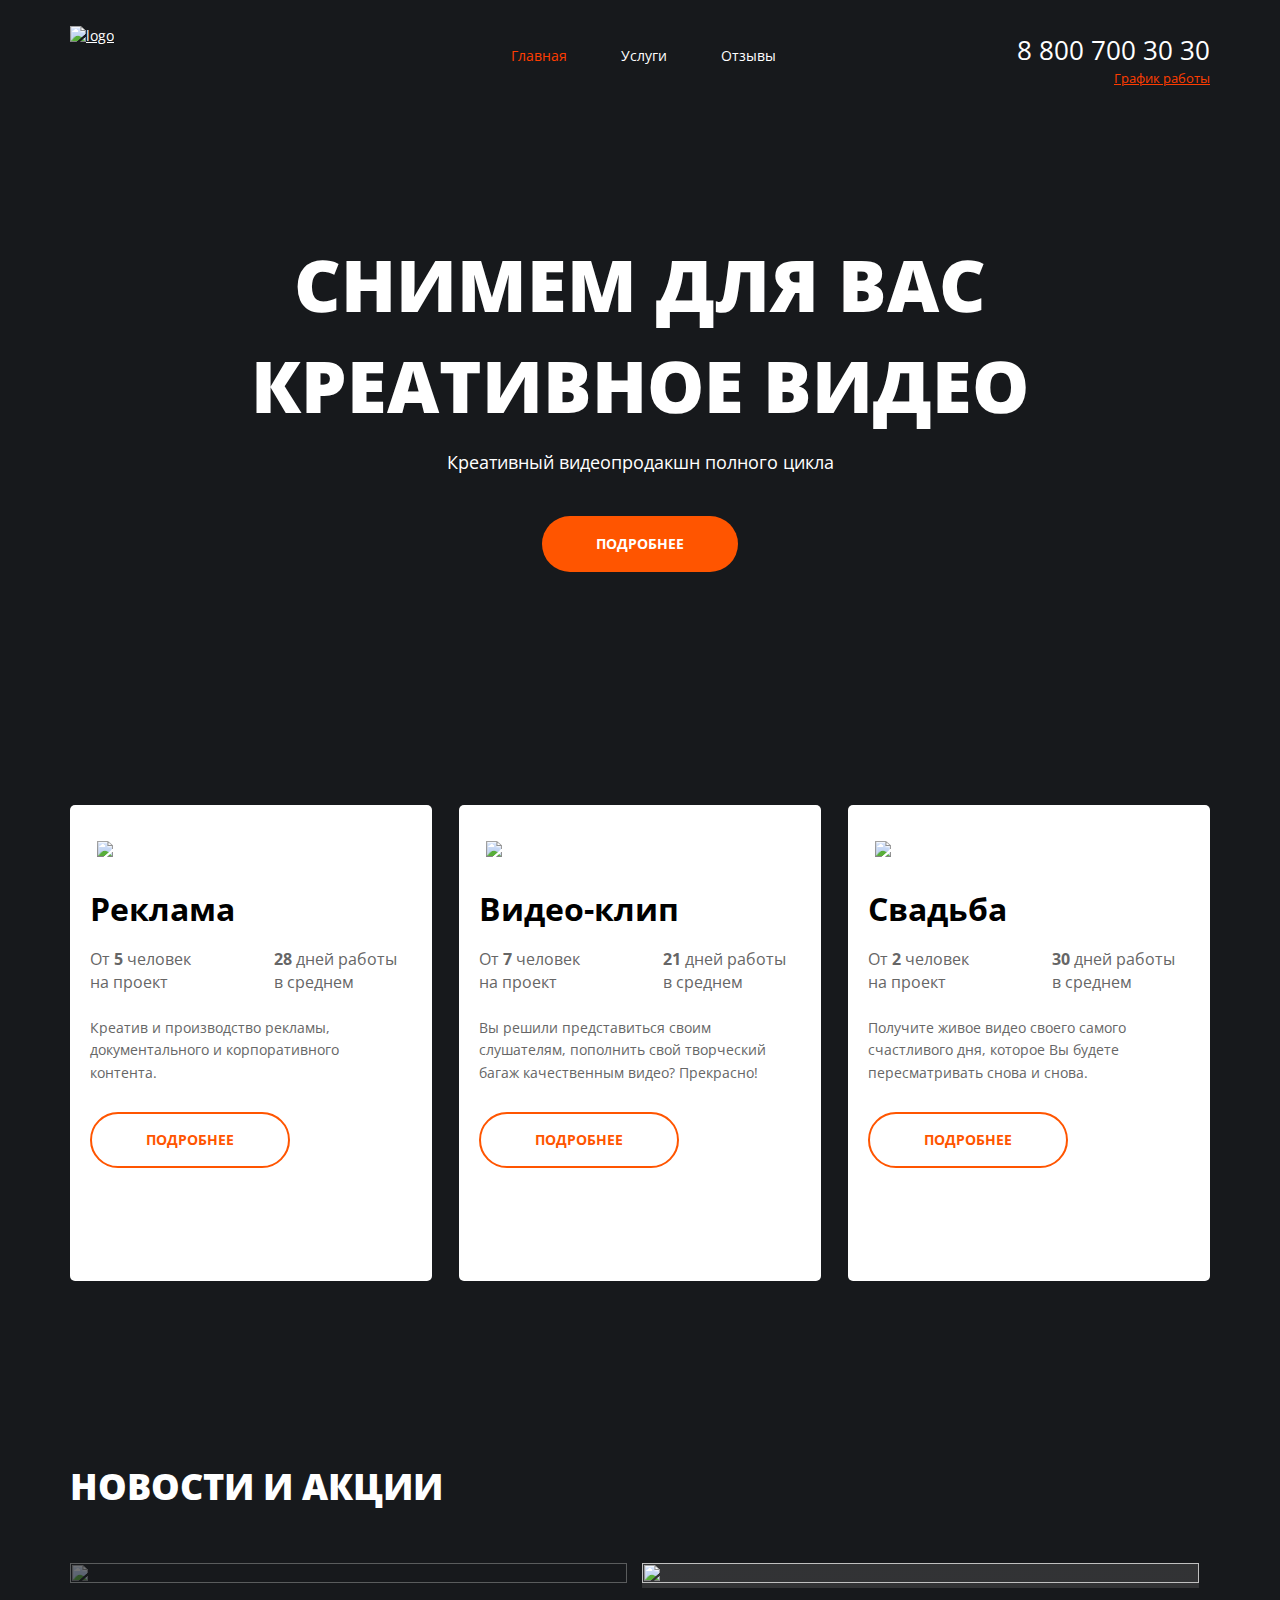
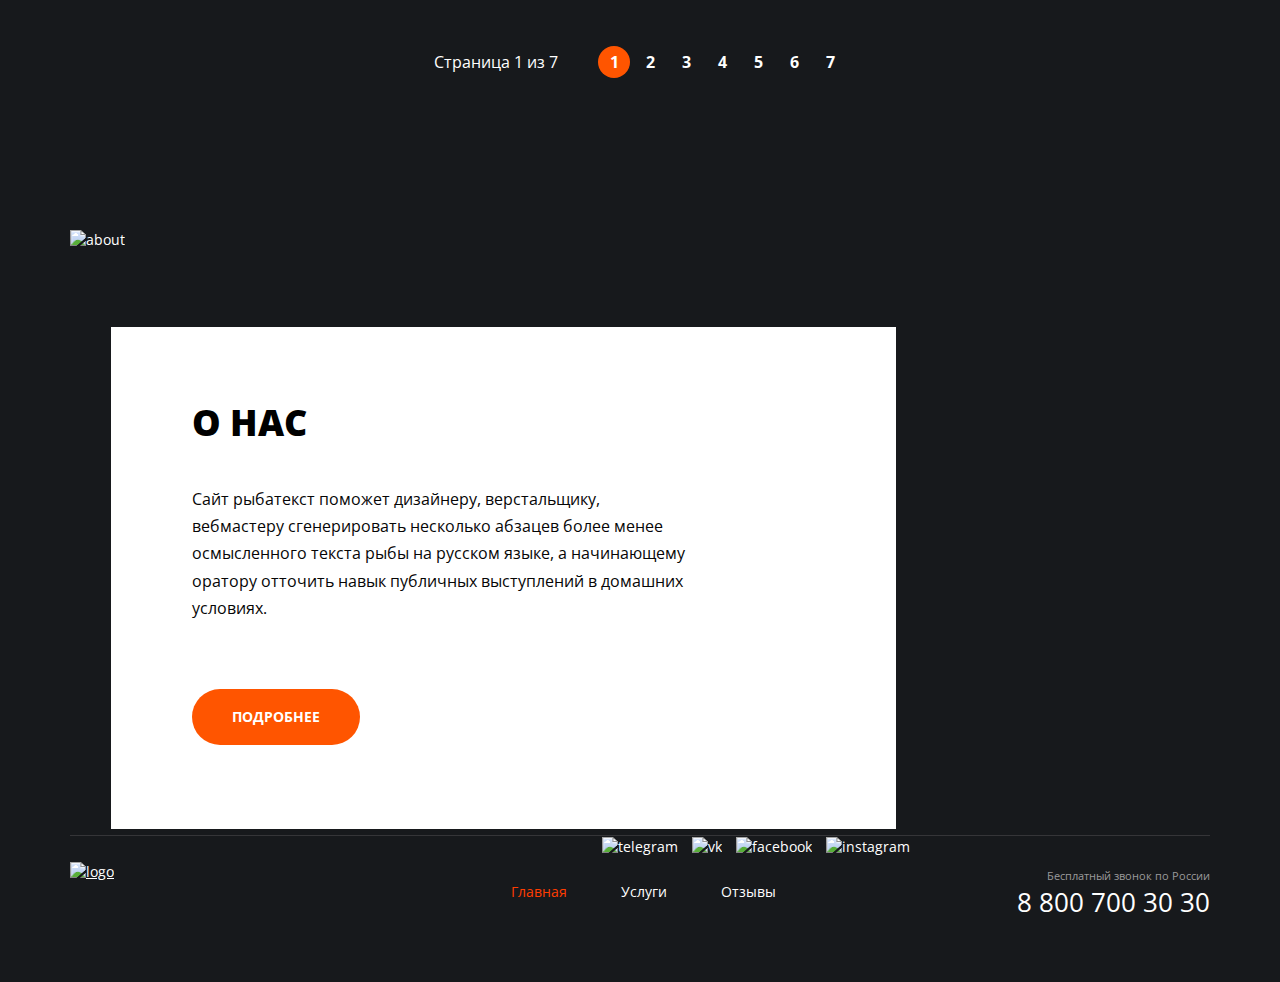
==== index.html @ 85a8a280 "Add files via upload" ====
<!DOCTYPE html>
<html lang="ru">

<head>
    <meta charset="UTF-8">
    <meta http-equiv="X-UA-Compatible" content="IE=edge">
    <meta name="viewport" content="width=device-width, initial-scale=1.0">
    <link rel="preconnect" href="https://fonts.gstatic.com">
    <link href="https://fonts.googleapis.com/css2?family=Open+Sans:wght@400;700;800&display=swap" rel="stylesheet">
    <link rel="stylesheet" href="main.css">
    <title>Video production</title>
</head>

<body>
    <div class="wrapper main-page-wraper">
        <div class="wrapper__content">
            <div class="container">
                <header class="header">
                    <a href="/video-prod/index.html" class="logo">
                        <img src="/video-prod/img/logo.png" alt="logo" class="logo__img">
                    </a>
                    <nav class="menu">
                        <ul class="menu__list">
                            <li class="menu__item menu__item--active"><a href="#" class="menu__link">Главная</a></li>
                            <li class="menu__item"><a href="#" class="menu__link">Услуги</a></li>
                            <li class="menu__item"><a href="#" class="menu__link">Отзывы</a></li>
                        </ul>
                    </nav>
                    <address class="contacts">
                        <a href="tel:+78007003030" class="contacts__phone">8 800 700 30 30</a>
                        <div class="contacts__info">График работы</div>
                    </address>
                </header>
            </div>

            <main class="maincontent">
                <section class="hello">
                    <div class="container">
                        <h1 class="hello__title">Снимем для вас
                            креативное видео</h1>
                        <div class="hello__text">Креативный видеопродакшн полного цикла</div>
                        <a href="#" class="botton">Подробнее</a>
                    </div>
                </section>
                <section class="offers">
                    <div class="container">
                        <ul class="offers__list">
                            <li class="offers__item">
                                <img src="/video-prod/img/offers/tv.png" alt="Реклама" class="offers__img">
                                <h3 class="offers__title">Реклама</h3>
                                <div class="offers__features">
                                    <div class="offers__feature">От <b>5</b> человек
                                        на проект</div>
                                    <div class="offers__feature"><b>28</b> дней работы
                                        в среднем</div>
                                </div>
                                <div class="offers__text">Креатив и производство рекламы, документального и
                                    корпоративного контента.</div>
                                <a href="#" class="botton botton--light">Подробнее</a>
                            </li>
                            <li class="offers__item">
                                <img src="/video-prod/img/offers/clapper.png" alt="Видео-клип" class="offers__img">
                                <h3 class="offers__title">Видео-клип</h3>
                                <div class="offers__features">
                                    <div class="offers__feature">От <b>7</b> человек
                                        на проект</div>
                                    <div class="offers__feature"><b>21</b> дней работы
                                        в среднем</div>
                                </div>
                                <div class="offers__text">Вы решили представиться своим слушателям, пополнить свой
                                    творческий багаж качественным видео? Прекрасно!</div>
                                <a href="#" class="botton botton--light">Подробнее</a>
                            </li>
                            <li class="offers__item">
                                <img src="/video-prod/img/offers/film.png" alt="Свадьба" class="offers__img">
                                <h3 class="offers__title">Свадьба</h3>
                                <div class="offers__features">
                                    <div class="offers__feature">От <b>2</b> человек
                                        на проект</div>
                                    <div class="offers__feature"><b>30</b> дней работы
                                        в среднем</div>
                                </div>
                                <div class="offers__text">Получите живое видео своего самого счастливого дня, которое Вы
                                    будете пересматривать снова и снова.</div>
                                <a href="#" class="botton botton--light">Подробнее</a>
                            </li>
                        </ul>
                    </div>
                </section>
                <section class="news">
                    <div class="container">
                        <h2 class="news__title">Новости и акции</h2>
                        <ul class="news__list">
                            <li class="news__item">
                                <img src="/video-prod/img/news/camera.png" alt="" class="news__img">
                                <div class="news__content">
                                    <div class="news__data">Декабрь 2019</div>
                                    <h3 class="news__subtitle">Снимем ваш клип на 50% дешевле</h3>
                                    <div class="news__text">В честь Новогодних праздников мы раздаем огромные скидки,
                                        успейте забронировать даты.</div>
                                </div>
                            </li>
                            <li class="news__item">
                                <img src="/video-prod/img/news/wedding.png" alt=""
                                    class="news__img news__img--gradient">
                                <div class="news__content">
                                    <div class="news__data">Декабрь 2019</div>
                                    <h3 class="news__subtitle">Акция для молодоженов 30%</h3>
                                    <div class="news__text">Успевайте забронировать даты. Пока еще есть места на
                                        декабрь.
                                        Удачи и всех благ!</div>
                                </div>
                            </li>
                        </ul>
                        <div class="pagination">
                            <div class="pagination__info">
                                Страница <span class="pagination__index">1</span>из<span
                                    class="pagination__count">7</span>
                            </div>
                            <ul class="pagination__list">
                                <il class="pagination__item pagination__item--active"><span
                                        class="pagination_number">1</span></il>
                                <il class="pagination__item"><span class="pagination_number">2</span></il>
                                <il class="pagination__item"><span class="pagination_number">3</span></il>
                                <il class="pagination__item"><span class="pagination_number">4</span></il>
                                <il class="pagination__item"><span class="pagination_number">5</span></il>
                                <il class="pagination__item"><span class="pagination_number">6</span></il>
                                <il class="pagination__item"><span class="pagination_number">7</span></il>
                            </ul>
                        </div>
                    </div>
                </section>
                <section class="about">
                    <div class="container">
                        <img src="/video-prod/img/about/cameraman.png" alt="about" class="about__img">
                        <div class="about__item">
                            <h3 class="about__title">О нас</h3>
                            <div class="about__text">Сайт рыбатекст поможет дизайнеру, верстальщику, вебмастеру
                                сгенерировать несколько абзацев более менее осмысленного
                                текста рыбы на русском языке, а начинающему оратору отточить навык публичных выступлений
                                в домашних условиях.</div>
                            <a href="#" class="botton botton--about">Подробнее</a>
                        </div>
                    </div>
                </section>
            </main>
        </div>

        <div class="container container--footer">
            <footer>
                <a href="/" class="logo">
                    <img src="/video-prod/img/logo.png" alt="logo" class="logo__img">
                </a>
                <nav class="menu">
                    <ul class="menu__list">
                        <li class="menu__item menu__item--active"><a href="#" class="menu__link">Главная</a></li>
                        <li class="menu__item"><a href="#" class="menu__link">Услуги</a></li>
                        <li class="menu__item"><a href="#" class="menu__link">Отзывы</a></li>
                    </ul>
                </nav>
                <ul class="social">
                    <li class="social__icon"><a href="#" class="social__link"><img
                                src="/video-prod/img/social/telegram.png" alt="telegram"
                                class="social__img social__img--tg"></a>
                    </li>
                    <li class="social__icon"><a href="#" class="social__link"><img src="/video-prod/img/social/vk.png"
                                alt="vk" class="social__img social__img--vk"></a>
                    </li>
                    <li class="social__icon"><a href="#" class="social__link"><img src="/video-prod/img/social/f.png"
                                alt="facebook" class="social__img social__img--face"></a>
                    </li>
                    <li class="social__icon"><a href="#" class="social__link"><img src="/video-prod/img/social/in.png"
                                alt="instagram" class="social__img social__img--inst"></a></li>
                </ul>
                <address class="contacts">
                    <div class="contacts__info contacts__info--footer">Бесплатный звонок по России</div>
                    <a href="tel:+78007003030" class="contacts__phone">8 800 700 30 30</a>
                </address>
            </footer>
        </div>
    </div>

</body>

</html>
---- main.css ----
* {
  box-sizing: border-box;
}

body {
  font-family: "Open Sans", Helvetica, sans-serif;
  font-size: 14px;
  line-height: 1.42;
  color: #fff;
  height: 100%;
  background-color: #17191c;
  -webkit-font-smoothing: antialiased;
  -moz-osx-font-smoothing: grayscale;
  margin: 0;
}

a {
  color: inherit;
}

p {
  margin-top: 0;
}

ul {
  padding: 0;
  margin: 0;
}

ul li {
  list-style: none;
}

h1,
h2,
h3,
h4,
h5,
h6 {
  margin: 0;
  font-weight: normal;
}

.main-page-wraper {
  background: url("/video-prod/img/hero.png") center top no-repeat,
    url("/video-prod/img/bottom-pic.png") right bottom 306px no-repeat;
}

.container {
  margin: 0 auto;
  width: 1140px;
}

.container--footer {
  border-top: 1px solid #353538;
}

/** Header **/

.header {
  height: 120px;
  position: relative;
  margin-bottom: 114px;
}

.logo {
  display: block;
  position: absolute;
  top: 26px;
  left: 0;
}

.menu {
  position: absolute;
  top: 45px;
  left: 441px;
}

.contacts {
  position: absolute;
  top: 32px;
  right: 0;
}

.menu__item {
  display: inline-block;
  vertical-align: middle;
  margin-right: 50px;
}

.menu__item:last-child {
  margin-right: 0;
}

.menu__item--active {
  color: #ff3d00;
}

.menu__link {
  font-size: 14px;
  text-decoration: none;
}

.menu__link:hover {
  color: #ff3d00;
}

.contacts {
  font-style: normal;
  text-align: right;
}

.contacts__phone {
  text-decoration: none;
  font-size: 26px;
  margin-bottom: 2px;
}

.contacts__info {
  font-size: 13px;
  text-decoration: underline;
  color: #ff3d00;
}

/** Hello **/

.hello {
  text-align: center;
  margin-bottom: 233px;
}

.hello__title {
  font-size: 72px;
  font-weight: 800;
  text-align: center;
  line-height: 1.4;
  text-transform: uppercase;
  margin-bottom: 14px;
}

.hello__text {
  font-size: 18px;
  font-weight: 400;
  text-align: center;
  margin-bottom: 41px;
}

.botton {
  background: #ff5500;
  border-radius: 35px;
  padding: 18px 54px;
  font-weight: bold;
  font-size: 14px;
  text-transform: uppercase;
  text-decoration: none;
  display: inline-block;
}

.botton:hover {
  background: #ff3d00;
}

.botton--light {
  background: #fff;
  border: 2px solid #ff5500;
  color: #ff5500;
  padding: 16px 54px;
}

.botton--light:hover {
  color: #fff;
}

.botton--about {
  padding: 18px 40px;
}

/** Offers **/

.offers {
  margin-bottom: 180px;
}

.offers__item {
  min-height: 476px;
  border-radius: 5px;
  display: inline-block;
  vertical-align: middle;
  width: 362px;
  margin-right: 23px;
  background-color: #fff;
  padding-left: 20px;
  padding-right: 34px;
}

.offers__item:last-child {
  margin-right: 0;
}

.offers__img {
  margin: 36px 0 25px 7px;
}

.offers__title {
  font-size: 32px;
  font-weight: bold;
  color: #000;
  margin-bottom: 17px;
}

.offers__features {
  margin-bottom: 23px;
}

.offers__feature {
  font-size: 16px;
  color: #666666;
  margin-right: 57px;
  display: inline-block;
  vertical-align: top;
  width: 123px;
}

.offers__feature:last-child {
  margin-right: 0;
}

.offers__text {
  font-size: 14px;

  line-height: 1.6;
  color: #666;
  margin-bottom: 28px;
}

/** News **/

.news__title {
  font-size: 36px;
  font-weight: 800;
  text-transform: uppercase;
  margin-bottom: 51px;
}

.news__item {
  position: relative;
  display: inline-block;
  vertical-align: top;
  width: 557px;
  margin-right: 11px;
  overflow: hidden;
  margin-bottom: 58px;
}

.news__img {
  display: block;
  width: 100%;
  height: 100%;
  object-fit: cover;
  opacity: 0.4;
}

.news__img--gradient {
  opacity: 1;
  background: linear-gradient(
    0deg,
    rgba(90, 90, 90, 0.4),
    rgba(90, 90, 90, 0.4)
  );
}

.news__content {
  position: absolute;
  left: 0;
  right: 0;
  bottom: 0;
  padding: 25px 30px;
  min-height: 140px;
}

.news__data {
  font-size: 14px;
  margin-bottom: 17px;
}

.news__subtitle {
  font-size: 24px;
  font-weight: 700;
  margin-bottom: 6px;
}

.news__text {
  font-size: 16px;
}

.pagination {
  text-align: center;
  margin-bottom: 152px;
}

.pagination__info,
.pagination__list {
  display: inline-block;
  vertical-align: middle;
}

.pagination__list {
  font-size: 16px;
  font-weight: 700;
}

.pagination__info {
  margin-right: 36px;
  font-size: 16px;
}

.pagination__item {
  display: inline-block;
  vertical-align: middle;
  border-radius: 50%;
}

.pagination__item--active {
  background: #ff5500;
}

.pagination_number {
  display: block;
  width: 32px;
  height: 32px;
  text-decoration: none;
  font-weight: bold;
  line-height: 32px;
  cursor: pointer;
}

.pagination__count {
  margin-left: 4px;
}

.pagination__index {
  margin-right: 4px;
}

/** About **/

.about {
  margin-bottom: 53px;
  position: relative;
  min-height: 552px;
}

.about__img {
  display: block;
  position: absolute;
}

.about__item {
  display: block;
  position: absolute;
  top: 97px;
  right: 384px;
  width: 785px;
  background-color: #fff;
  padding: 70px 81px 84px 81px;
}

.about__title {
  text-transform: uppercase;
  font-size: 36px;
  font-weight: 800;
  color: #000;
  margin-bottom: 38px;
}

.about__text {
  font-size: 16px;
  line-height: 1.7;
  color: #060606;
  margin-bottom: 67px;
  width: 502px;
}

.about__text p {
  margin-bottom: 20px;
}

.about__text p:last-child {
  margin-bottom: 0;
}

/** Footer **/

footer {
  position: relative;

  height: 146px;
  background-color: #17191c;
}

.social {
  position: absolute;
  top: 53;
  right: 300px;
}

.social__link {
  text-decoration: none;
}

.social__icon {
  display: inline-block;
  vertical-align: middle;
  margin-right: 10px;
}

.social__icon:last-child {
  margin-right: 0;
}

.social__img {
  width: 36px;
  height: 36px;
}

.social__img--tg:hover {
  background-image: url("/video-prod/img/social/t1.png");
}

.social__img--vk:hover {
  background-image: url("/video-prod/img/social/vk1.png");
}

.social__img--face:hover {
  background-image: url("/video-prod/img/social/f1.png");
}

.social__img--inst:hover {
  background-image: url("/video-prod/img/social/in1.png");
}

.contacts__info--footer {
  font-size: 11px;
  text-decoration: none;
  color: #9a9a9a;
}
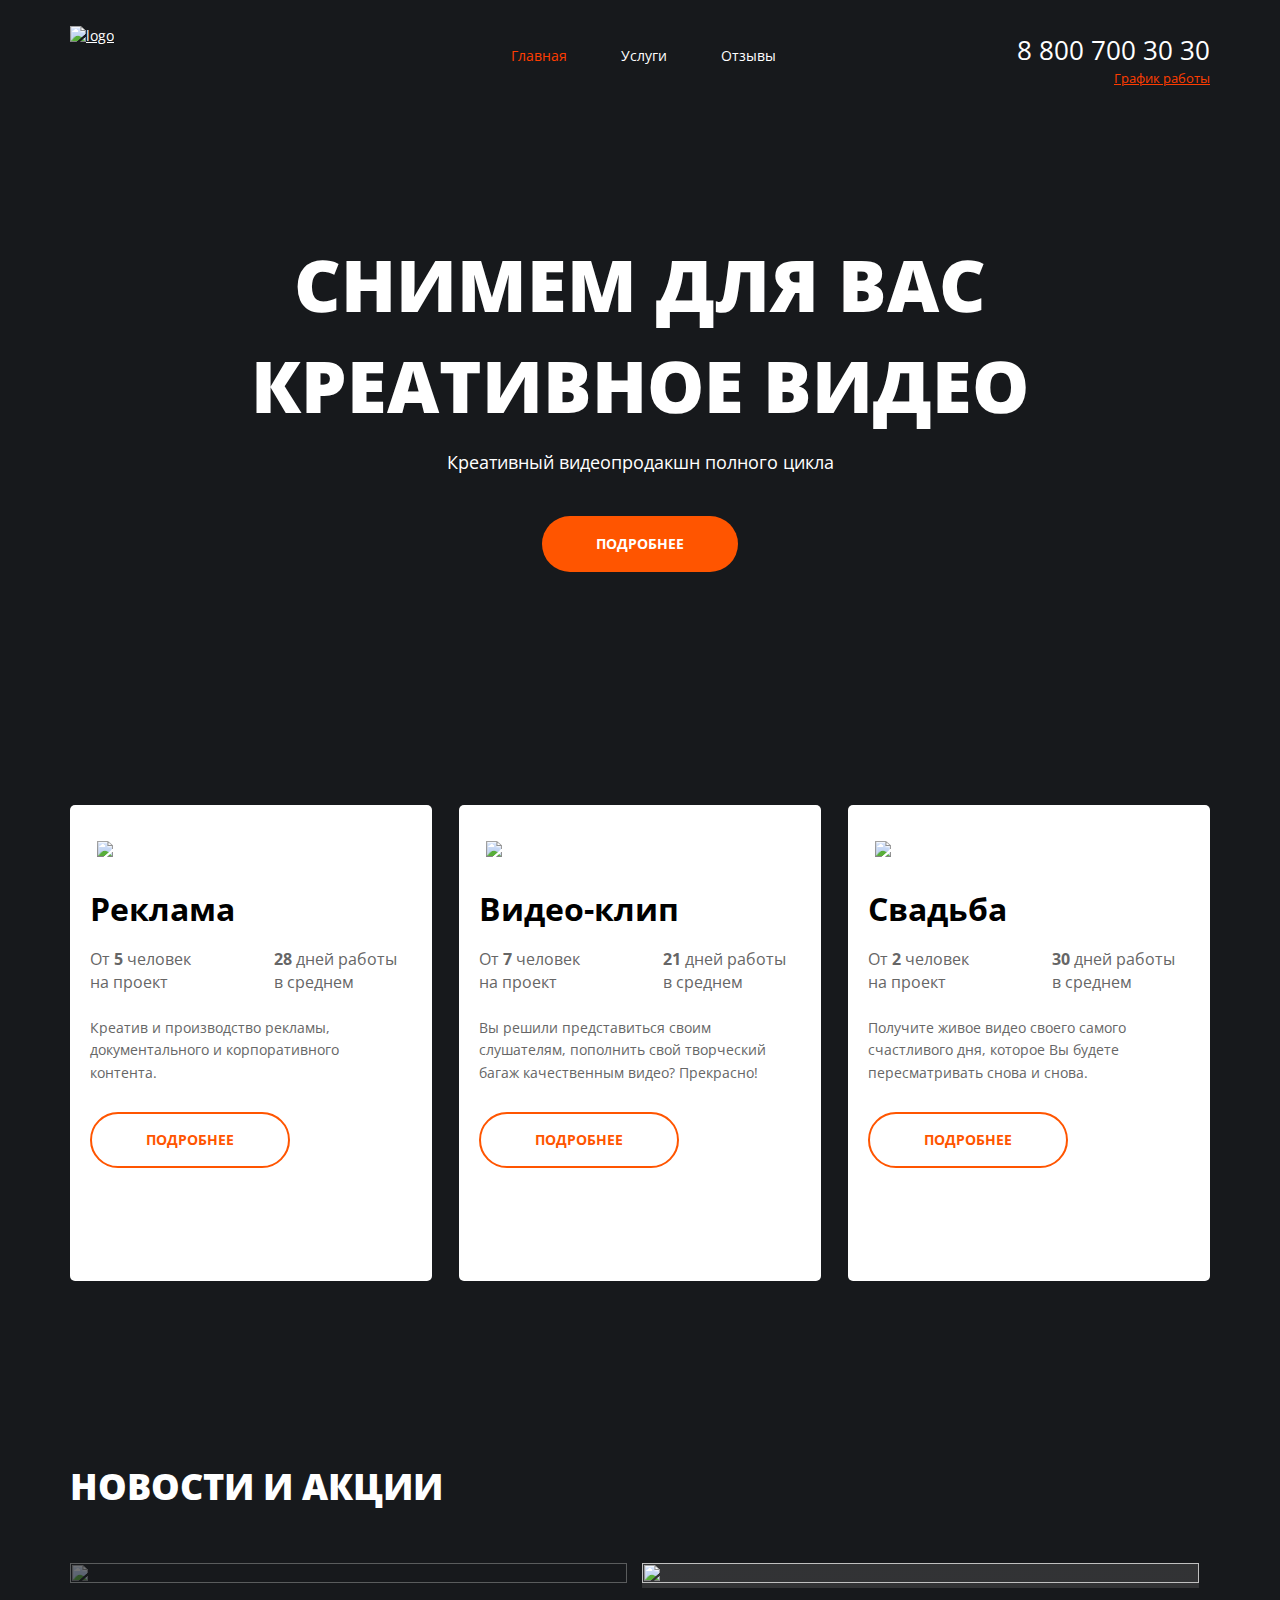
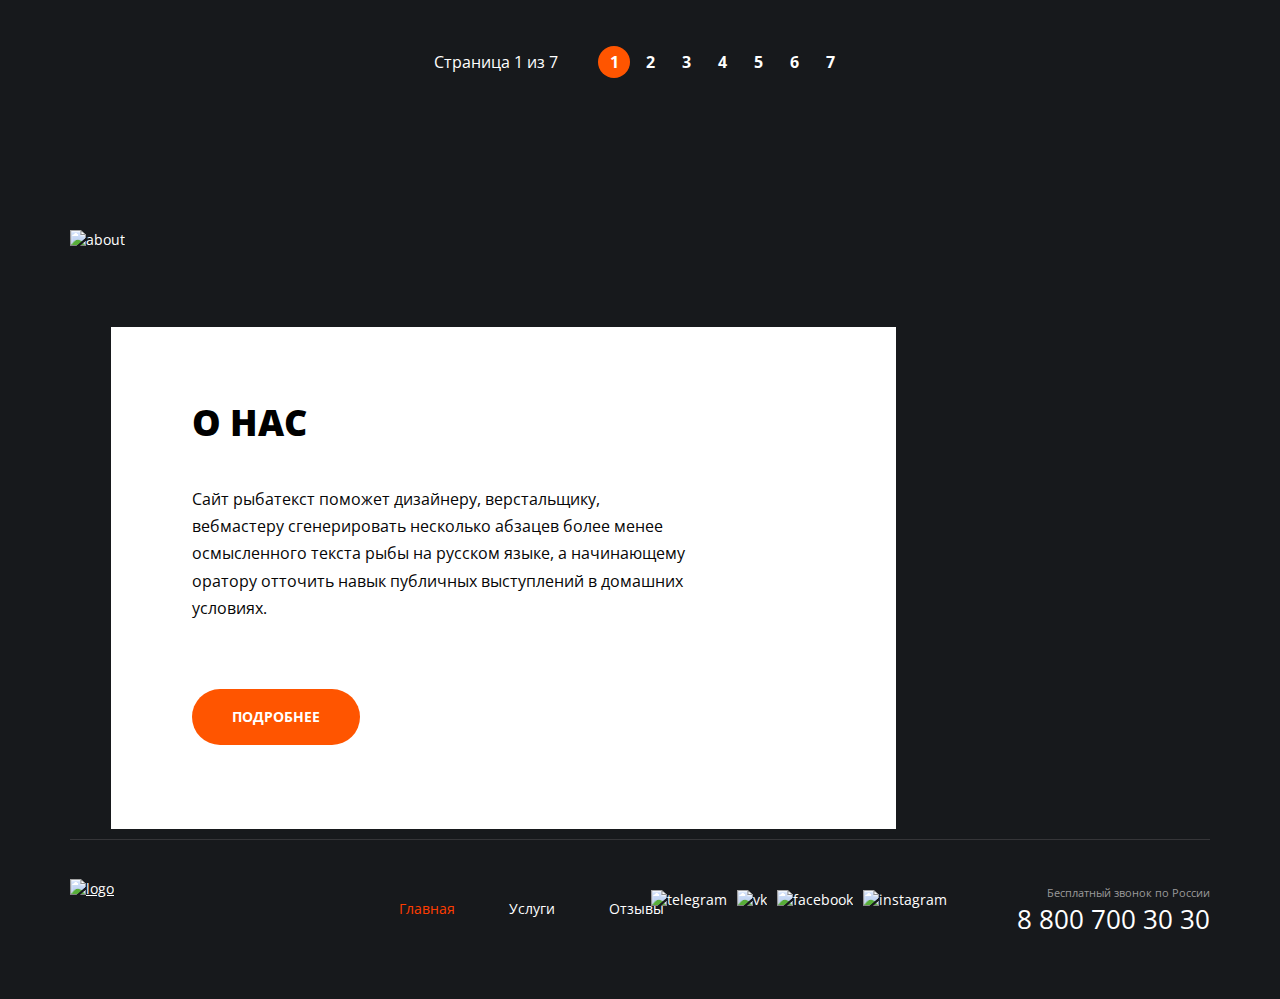
==== commit 34865861: "Add files via upload" ====
--- a/index.html
+++ b/index.html
@@ -151,7 +151,7 @@
                 <a href="/" class="logo">
                     <img src="/video-prod/img/logo.png" alt="logo" class="logo__img">
                 </a>
-                <nav class="menu">
+                <nav class="menu menu--footer">
                     <ul class="menu__list">
                         <li class="menu__item menu__item--active"><a href="#" class="menu__link">Главная</a></li>
                         <li class="menu__item"><a href="#" class="menu__link">Услуги</a></li>
--- a/main.css
+++ b/main.css
@@ -76,6 +76,10 @@
   left: 441px;
 }
 
+.menu--footer {
+  left: 329px;
+}
+
 .contacts {
   position: absolute;
   top: 32px;
@@ -345,7 +349,7 @@
 /** About **/
 
 .about {
-  margin-bottom: 53px;
+  margin-bottom: 57px;
   position: relative;
   min-height: 552px;
 }
@@ -393,6 +397,7 @@
 
 footer {
   position: relative;
+  margin-top: 13px;
 
   height: 146px;
   background-color: #17191c;
@@ -400,8 +405,8 @@
 
 .social {
   position: absolute;
-  top: 53;
-  right: 300px;
+  top: 36px;
+  right: 263px;
 }
 
 .social__link {
@@ -411,7 +416,7 @@
 .social__icon {
   display: inline-block;
   vertical-align: middle;
-  margin-right: 10px;
+  margin-right: 6px;
 }
 
 .social__icon:last-child {
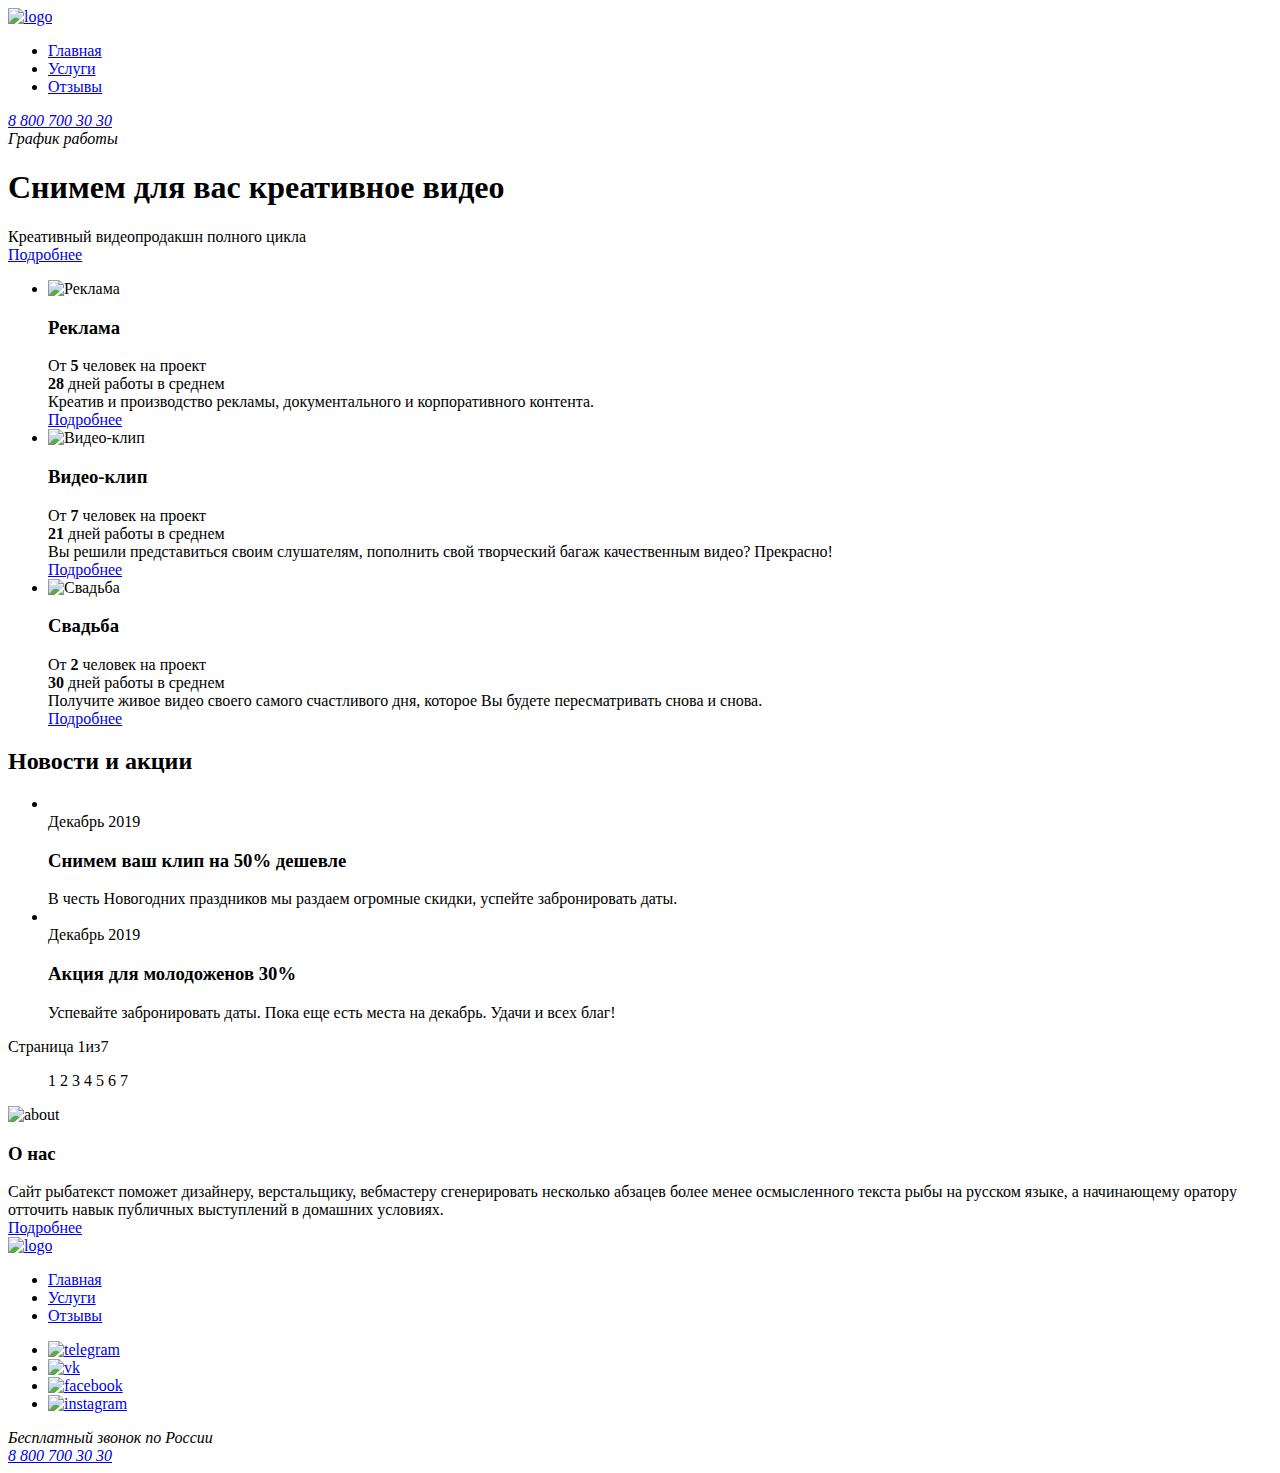
==== commit 068d24c2: "Add files via upload" ====
--- a/index.html
+++ b/index.html
@@ -7,7 +7,7 @@
     <meta name="viewport" content="width=device-width, initial-scale=1.0">
     <link rel="preconnect" href="https://fonts.gstatic.com">
     <link href="https://fonts.googleapis.com/css2?family=Open+Sans:wght@400;700;800&display=swap" rel="stylesheet">
-    <link rel="stylesheet" href="main.css">
+    <link rel="stylesheet" href="/css/main.css">
     <title>Video production</title>
 </head>
 
@@ -21,8 +21,10 @@
                     </a>
                     <nav class="menu">
                         <ul class="menu__list">
-                            <li class="menu__item menu__item--active"><a href="#" class="menu__link">Главная</a></li>
-                            <li class="menu__item"><a href="#" class="menu__link">Услуги</a></li>
+                            <li class="menu__item menu__item--active"><a href="/video-prod/index.html"
+                                    class="menu__link">Главная</a></li>
+                            <li class="menu__item"><a href="/video-prod/services.html" class="menu__link">Услуги</a>
+                            </li>
                             <li class="menu__item"><a href="#" class="menu__link">Отзывы</a></li>
                         </ul>
                     </nav>
@@ -148,10 +150,10 @@
 
         <div class="container container--footer">
             <footer>
-                <a href="/" class="logo">
+                <a href="/video-prod/index.html" class="logo">
                     <img src="/video-prod/img/logo.png" alt="logo" class="logo__img">
                 </a>
-                <nav class="menu menu--footer">
+                <nav class="menu">
                     <ul class="menu__list">
                         <li class="menu__item menu__item--active"><a href="#" class="menu__link">Главная</a></li>
                         <li class="menu__item"><a href="#" class="menu__link">Услуги</a></li>
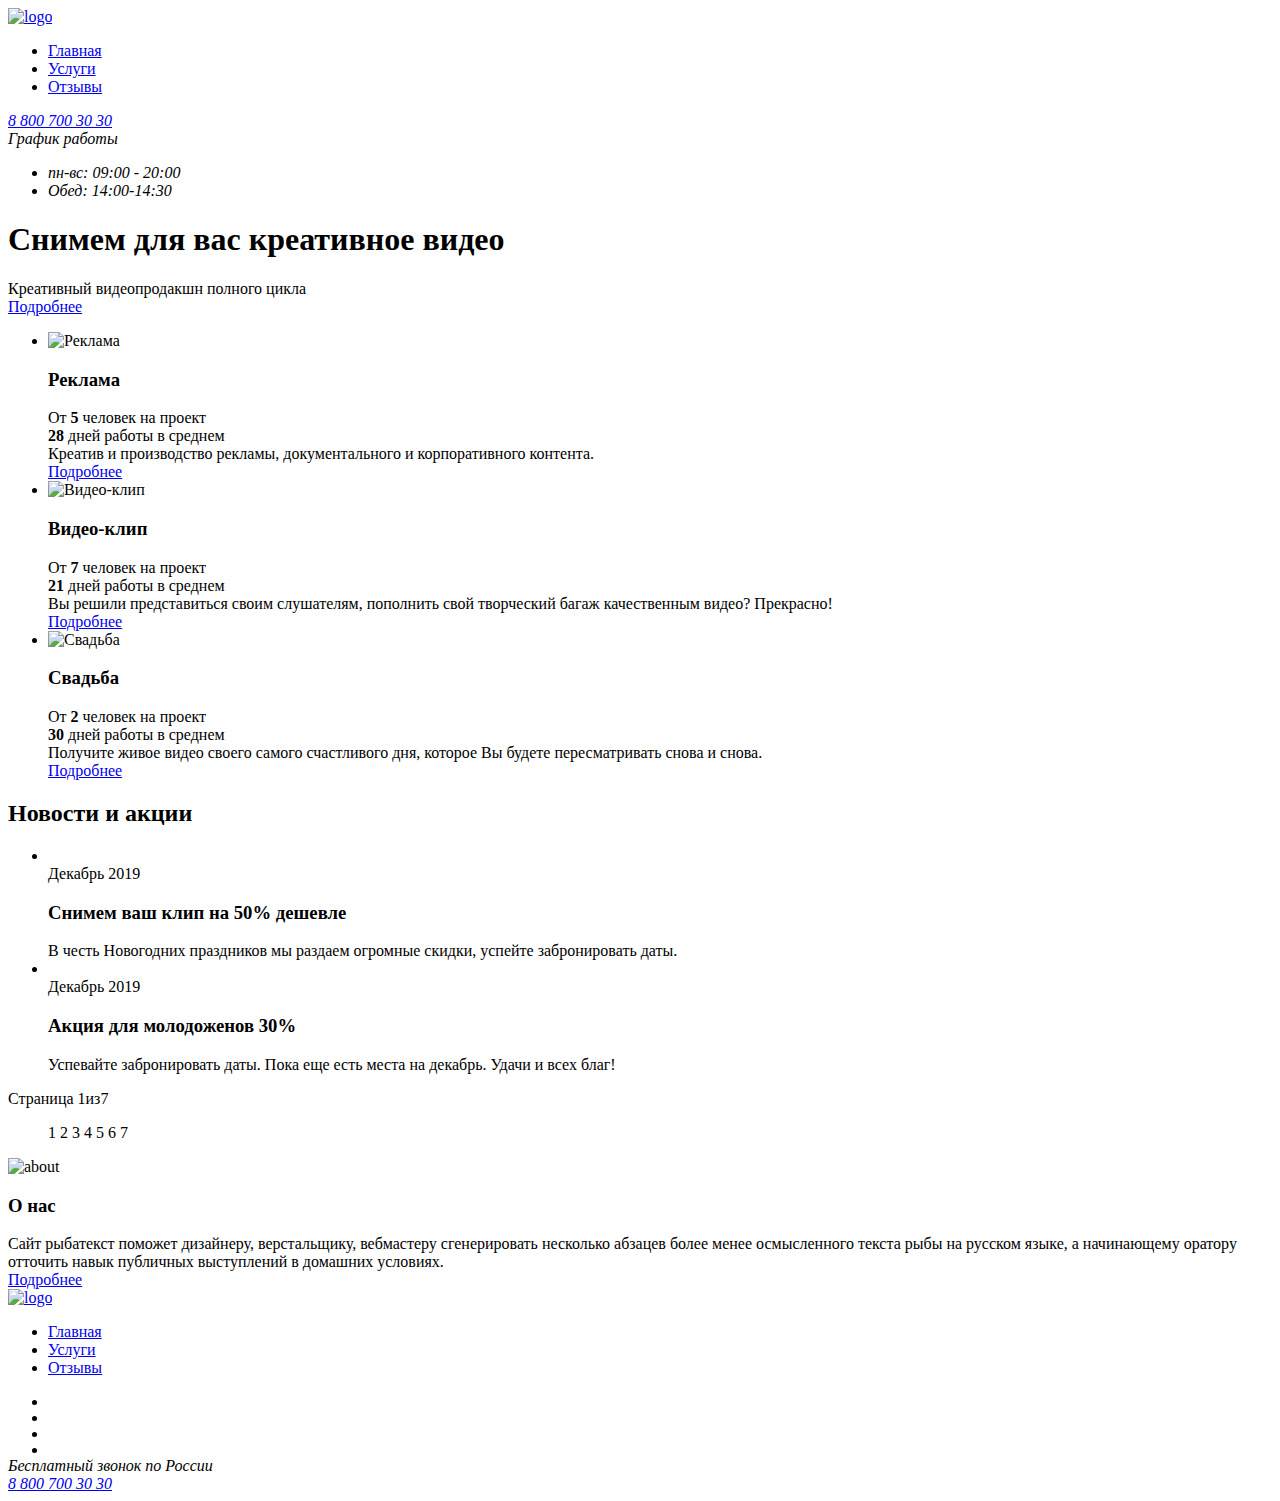
==== commit bf2d16f8: "Add files via upload" ====
--- a/index.html
+++ b/index.html
@@ -7,8 +7,8 @@
     <meta name="viewport" content="width=device-width, initial-scale=1.0">
     <link rel="preconnect" href="https://fonts.gstatic.com">
     <link href="https://fonts.googleapis.com/css2?family=Open+Sans:wght@400;700;800&display=swap" rel="stylesheet">
-    <link rel="stylesheet" href="/css/main.css">
-    <title>Video production</title>
+    <link rel="stylesheet" href="/video-prod/css/main.css">
+    <title>Главная</title>
 </head>
 
 <body>
@@ -25,12 +25,20 @@
                                     class="menu__link">Главная</a></li>
                             <li class="menu__item"><a href="/video-prod/services.html" class="menu__link">Услуги</a>
                             </li>
-                            <li class="menu__item"><a href="#" class="menu__link">Отзывы</a></li>
+                            <li class="menu__item"><a href="/video-prod/revews.html" class="menu__link">Отзывы</a></li>
                         </ul>
                     </nav>
                     <address class="contacts">
                         <a href="tel:+78007003030" class="contacts__phone">8 800 700 30 30</a>
-                        <div class="contacts__info">График работы</div>
+                        <div class="dropdown">
+                            <div class="contacts__info">График работы</div>
+                            <div class="dropdown__menu">
+                                <ul class="dropdown__list">
+                                    <li class="dropdown__item dropdown__item--bold">пн-вс: 09:00 - 20:00</li>
+                                    <li class="dropdown__item">Обед: 14:00-14:30</li>
+                                </ul>
+                            </div>
+                        </div>
                     </address>
                 </header>
             </div>
@@ -93,7 +101,7 @@
                     <div class="container">
                         <h2 class="news__title">Новости и акции</h2>
                         <ul class="news__list">
-                            <li class="news__item">
+                            <li class="news__item single-news">
                                 <img src="/video-prod/img/news/camera.png" alt="" class="news__img">
                                 <div class="news__content">
                                     <div class="news__data">Декабрь 2019</div>
@@ -102,7 +110,7 @@
                                         успейте забронировать даты.</div>
                                 </div>
                             </li>
-                            <li class="news__item">
+                            <li class="news__item single-news">
                                 <img src="/video-prod/img/news/wedding.png" alt=""
                                     class="news__img news__img--gradient">
                                 <div class="news__content">
@@ -149,30 +157,36 @@
         </div>
 
         <div class="container container--footer">
-            <footer>
+            <footer class="footer-container__section">
                 <a href="/video-prod/index.html" class="logo">
                     <img src="/video-prod/img/logo.png" alt="logo" class="logo__img">
                 </a>
                 <nav class="menu">
                     <ul class="menu__list">
-                        <li class="menu__item menu__item--active"><a href="#" class="menu__link">Главная</a></li>
-                        <li class="menu__item"><a href="#" class="menu__link">Услуги</a></li>
-                        <li class="menu__item"><a href="#" class="menu__link">Отзывы</a></li>
+                        <li class="menu__item menu__item--active"><a href="/video-prod/index.html"
+                                class="menu__link">Главная</a>
+                        </li>
+                        <li class="menu__item"><a href="/video-prod/services.html" class="menu__link">Услуги</a></li>
+                        <li class="menu__item"><a href="/video-prod/revews.html" class="menu__link">Отзывы</a></li>
                     </ul>
                 </nav>
                 <ul class="social">
-                    <li class="social__icon"><a href="#" class="social__link"><img
-                                src="/video-prod/img/social/telegram.png" alt="telegram"
-                                class="social__img social__img--tg"></a>
-                    </li>
-                    <li class="social__icon"><a href="#" class="social__link"><img src="/video-prod/img/social/vk.png"
-                                alt="vk" class="social__img social__img--vk"></a>
-                    </li>
-                    <li class="social__icon"><a href="#" class="social__link"><img src="/video-prod/img/social/f.png"
-                                alt="facebook" class="social__img social__img--face"></a>
-                    </li>
-                    <li class="social__icon"><a href="#" class="social__link"><img src="/video-prod/img/social/in.png"
-                                alt="instagram" class="social__img social__img--inst"></a></li>
+                    <li class="social__icon"><a href="#" class="social__link">
+                            <div class="social__img social__img--tg"></div>
+                        </a>
+                    </li>
+                    <li class="social__icon"><a href="#" class="social__link">
+                            <div class="social__img social__img--vk"></div>
+                        </a>
+                    </li>
+                    <li class="social__icon"><a href="#" class="social__link">
+                            <div class="social__img social__img--face"></div>
+                        </a>
+                    </li>
+                    <li class="social__icon"><a href="#" class="social__link">
+                            <div class="social__img social__img--inst"></div>
+                        </a>
+                    </li>
                 </ul>
                 <address class="contacts">
                     <div class="contacts__info contacts__info--footer">Бесплатный звонок по России</div>
